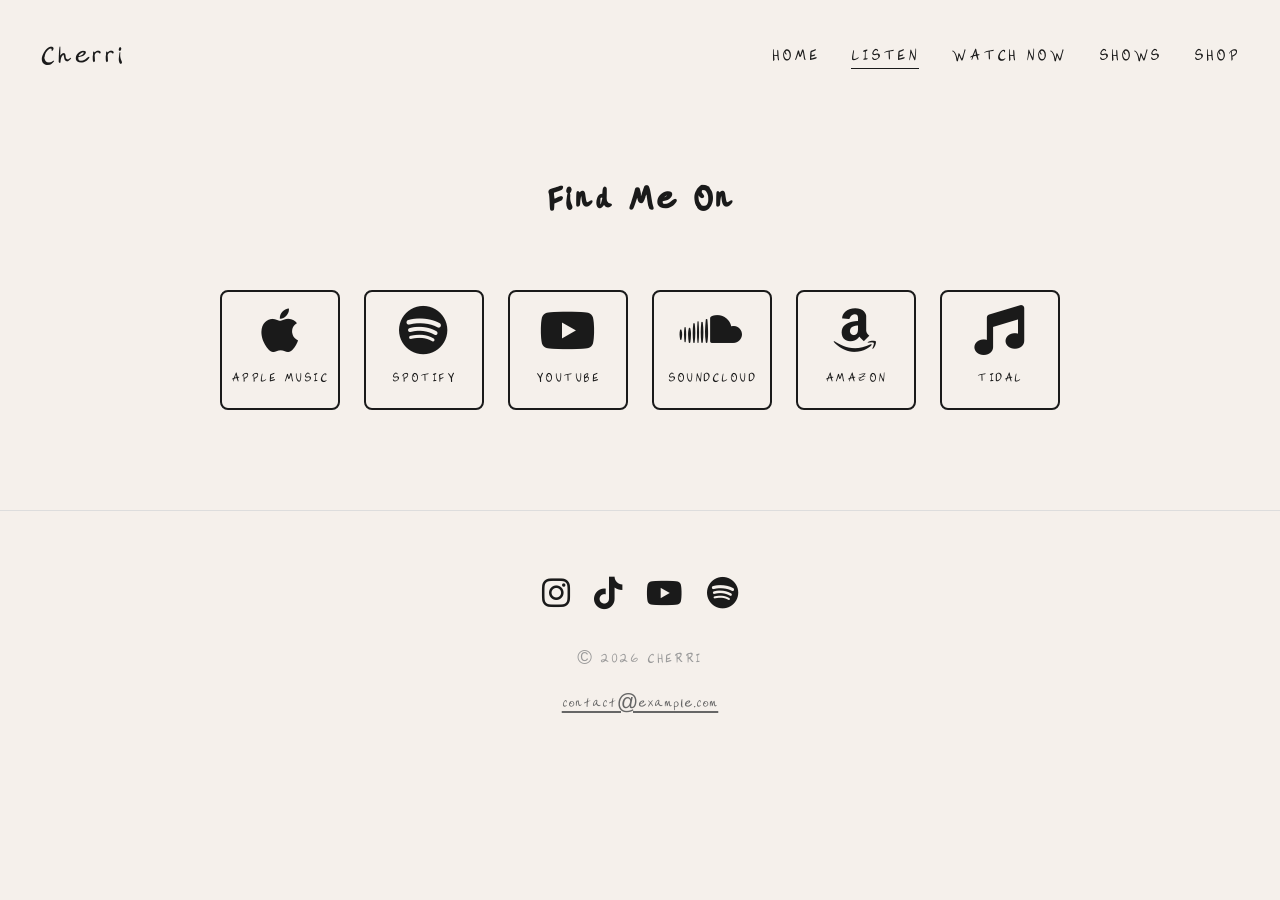
==== listen.html @ 428cb0d5 "cherri site prototype" ====
<!DOCTYPE html>
<html lang="en">
<head>
  <meta charset="UTF-8">
  <meta name="viewport" content="width=device-width, initial-scale=1.0">
  <title>Listen | Cherri</title>
  <link rel="stylesheet" href="https://cdnjs.cloudflare.com/ajax/libs/font-awesome/6.5.0/css/all.min.css">
  <link rel="stylesheet" href="css/style.css">
</head>
<body>

  <!-- Navigation -->
  <nav class="site-nav">
    <a class="nav-logo" href="index.html">Cherri</a>
    <ul class="nav-links">
      <li><a href="index.html">Home</a></li>
      <li><a href="listen.html" class="active">Listen</a></li>
      <li><a href="watch.html">Watch Now</a></li>
      <li><a href="shows.html">Shows</a></li>
      <li><a href="#" target="_blank">Shop</a></li>
    </ul>
    <button class="nav-hamburger" id="navHamburger" aria-label="Menu">
      <span></span>
      <span></span>
      <span></span>
    </button>
  </nav>

  <div class="mobile-nav" id="mobileNav">
    <a href="index.html">Home</a>
    <a href="listen.html">Listen</a>
    <a href="watch.html">Watch Now</a>
    <a href="shows.html">Shows</a>
    <a href="#" target="_blank">Shop</a>
  </div>

  <!-- Platform Links -->
  <section class="section" style="padding-top: 160px;">
    <h2 class="section-title">Find Me On</h2>
    <div class="platform-grid">
      <a class="platform-link" href="https://music.apple.com" target="_blank">
        <i class="fab fa-apple"></i>
        Apple Music
      </a>
      <a class="platform-link" href="https://open.spotify.com" target="_blank">
        <i class="fab fa-spotify"></i>
        Spotify
      </a>
      <a class="platform-link" href="https://youtube.com" target="_blank">
        <i class="fab fa-youtube"></i>
        YouTube
      </a>
      <a class="platform-link" href="https://soundcloud.com" target="_blank">
        <i class="fab fa-soundcloud"></i>
        SoundCloud
      </a>
      <a class="platform-link" href="https://music.amazon.com" target="_blank">
        <i class="fab fa-amazon"></i>
        Amazon
      </a>
      <a class="platform-link" href="https://tidal.com" target="_blank">
        <i class="fas fa-music"></i>
        Tidal
      </a>
    </div>
  </section>

  <!-- Footer -->
  <footer class="site-footer">
    <div class="footer-social">
      <a href="#" target="_blank" aria-label="Instagram"><i class="fab fa-instagram"></i></a>
      <a href="#" target="_blank" aria-label="TikTok"><i class="fab fa-tiktok"></i></a>
      <a href="#" target="_blank" aria-label="YouTube"><i class="fab fa-youtube"></i></a>
      <a href="#" target="_blank" aria-label="Spotify"><i class="fab fa-spotify"></i></a>
    </div>
    <p class="footer-text">&copy; 2026 Cherri</p>
    <div class="footer-email">
      <a href="mailto:contact@example.com">contact@example.com</a>
    </div>
  </footer>

  <script src="js/main.js"></script>
</body>
</html>
---- css/style.css ----
/* ── Reset & Font ── */
@font-face {
  font-family: 'Cherri';
  src: url('../fonts/Cherrihandwriting-Regular.ttf') format('truetype');
}

*, *::before, *::after {
  margin: 0;
  padding: 0;
  box-sizing: border-box;
}

html {
  scroll-behavior: smooth;
  font-size: 156%;
}

body {
  font-family: 'Cherri', 'Helvetica Neue', Arial, sans-serif;
  background: #f5f0eb;
  color: #1a1a1a;
  line-height: 1.6;
  overflow-x: hidden;
  -webkit-font-smoothing: antialiased;
}

a {
  color: inherit;
  text-decoration: none;
  transition: opacity 0.25s ease;
}

a:hover {
  opacity: 0.6;
}

img {
  max-width: 100%;
  height: auto;
  display: block;
}

/* ── Loading Overlay ── */
.loading-overlay {
  position: fixed;
  inset: 0;
  background: #f5f0eb;
  z-index: 9999;
  display: flex;
  justify-content: center;
  align-items: center;
  transition: opacity 0.8s ease, visibility 0.8s ease;
}

.loading-overlay.fade-out {
  opacity: 0;
  visibility: hidden;
}

.loading-content {
  text-align: center;
  animation: overlayPulse 1.8s ease-in-out infinite;
}

.loading-title {
  font-family: 'Cherri', cursive;
  font-size: clamp(3.5rem, 10vw, 6rem);
  color: #1a1a1a;
  margin-bottom: 8px;
  letter-spacing: 0.02em;
  animation: overlayFadeIn 1s ease-out;
}

.loading-cherry {
  animation: overlayFadeIn 1.2s ease-out;
}

.loading-cherry svg {
  animation: cherryBounce 1.4s ease-in-out infinite;
}

@keyframes overlayFadeIn {
  from { opacity: 0; transform: translateY(16px); }
  to { opacity: 1; transform: translateY(0); }
}

@keyframes overlayPulse {
  0%, 100% { opacity: 1; }
  50% { opacity: 0.7; }
}

@keyframes cherryBounce {
  0%, 100% { transform: translateY(0); }
  50% { transform: translateY(-10px); }
}

/* ── Navigation ── */
.site-nav {
  position: fixed;
  top: 0;
  left: 0;
  width: 100%;
  z-index: 1000;
  padding: 24px 40px;
  display: flex;
  justify-content: space-between;
  align-items: center;
  transition: transform 0.35s ease, background 0.35s ease;
}

.site-nav.scrolled {
  background: rgba(245, 240, 235, 0.95);
  backdrop-filter: blur(10px);
}

.site-nav.hidden {
  transform: translateY(-100%);
}

.nav-logo {
  font-family: 'Cherri', cursive;
  font-size: 1.6rem;
  letter-spacing: 0.02em;
  color: #1a1a1a;
}

.nav-links {
  display: flex;
  gap: 32px;
  list-style: none;
  align-items: center;
}

.nav-links a {
  font-size: 0.95rem;
  letter-spacing: 0.08em;
  text-transform: uppercase;
  color: #1a1a1a;
  position: relative;
}

.nav-links a::after {
  content: '';
  position: absolute;
  bottom: -4px;
  left: 0;
  width: 0;
  height: 1px;
  background: #1a1a1a;
  transition: width 0.3s ease;
}

.nav-links a:hover::after,
.nav-links a.active::after {
  width: 100%;
}

.nav-links a:hover {
  opacity: 1;
}

/* Hamburger */
.nav-hamburger {
  display: none;
  flex-direction: column;
  gap: 5px;
  cursor: pointer;
  z-index: 1001;
  background: none;
  border: none;
  padding: 4px;
}

.nav-hamburger span {
  display: block;
  width: 24px;
  height: 2px;
  background: #1a1a1a;
  transition: transform 0.3s ease, opacity 0.3s ease;
}

.nav-hamburger.open span:nth-child(1) {
  transform: translateY(7px) rotate(45deg);
}
.nav-hamburger.open span:nth-child(2) {
  opacity: 0;
}
.nav-hamburger.open span:nth-child(3) {
  transform: translateY(-7px) rotate(-45deg);
}

/* Mobile nav overlay */
.mobile-nav {
  display: none;
  position: fixed;
  inset: 0;
  background: #f5f0eb;
  z-index: 999;
  flex-direction: column;
  justify-content: center;
  align-items: center;
  gap: 28px;
}

.mobile-nav.open {
  display: flex;
}

.mobile-nav a {
  font-size: 1.8rem;
  letter-spacing: 0.06em;
  text-transform: uppercase;
  color: #1a1a1a;
}

/* ── Hero (Landing Page) ── */
.hero {
  min-height: 100vh;
  display: flex;
  flex-direction: column;
  justify-content: center;
  align-items: center;
  text-align: center;
  padding: 120px 40px 80px;
  position: relative;
}

.hero-title {
  font-family: 'Cherri', cursive;
  font-size: clamp(3rem, 8vw, 7rem);
  line-height: 1.05;
  letter-spacing: -0.02em;
  margin-bottom: 24px;
}

.hero-artwork {
  max-width: 420px;
  width: 80%;
  margin: 32px auto;
  border-radius: 4px;
  box-shadow: 0 20px 60px rgba(0,0,0,0.1);
}

.hero-subtitle {
  font-size: 1.1rem;
  letter-spacing: 0.15em;
  text-transform: uppercase;
  color: #666;
  margin-bottom: 24px;
}

.hero-cta {
  display: inline-block;
  padding: 14px 48px;
  border: 2px solid #1a1a1a;
  font-size: 0.9rem;
  letter-spacing: 0.12em;
  text-transform: uppercase;
  transition: background 0.3s ease, color 0.3s ease;
}

.hero-cta:hover {
  background: #1a1a1a;
  color: #f5f0eb;
  opacity: 1;
}

/* ── Sections ── */
.section {
  padding: 100px 40px;
  max-width: 1100px;
  margin: 0 auto;
}

.section-full {
  padding: 100px 40px;
  width: 100%;
}

.section-title {
  font-family: 'Cherri', cursive;
  font-size: clamp(2rem, 4vw, 3.2rem);
  margin-bottom: 48px;
  text-align: center;
  letter-spacing: 0.02em;
}

/* ── Latest Video Section (Home) ── */
.video-embed {
  position: relative;
  width: 100%;
  max-width: 800px;
  margin: 0 auto 24px;
  aspect-ratio: 16 / 9;
  background: #e0dbd5;
  border-radius: 4px;
  overflow: hidden;
}

.video-embed iframe {
  position: absolute;
  top: 0;
  left: 0;
  width: 100%;
  height: 100%;
  border: none;
}

/* ── Spotify Embed (Home) ── */
.spotify-section {
  max-width: 800px;
  margin: 0 auto;
  text-align: center;
}

.spotify-section iframe {
  border-radius: 12px;
  width: 100%;
}

/* ── Listen Page — Platform Links ── */
.platform-grid {
  display: flex;
  flex-wrap: wrap;
  justify-content: center;
  gap: 24px;
  margin-top: 32px;
}

.platform-link {
  display: flex;
  flex-direction: column;
  align-items: center;
  justify-content: center;
  width: 120px;
  height: 120px;
  border: 2px solid #1a1a1a;
  border-radius: 8px;
  transition: background 0.3s ease, color 0.3s ease, transform 0.2s ease;
  font-size: 0.75rem;
  letter-spacing: 0.08em;
  text-transform: uppercase;
  gap: 8px;
}

.platform-link i {
  font-size: 2rem;
}

.platform-link:hover {
  background: #1a1a1a;
  color: #f5f0eb;
  opacity: 1;
  transform: translateY(-4px);
}

/* ── Watch Now Page — Video Grid ── */
.video-grid {
  display: grid;
  grid-template-columns: repeat(auto-fill, minmax(320px, 1fr));
  gap: 32px;
  margin-top: 32px;
}

.video-card {
  cursor: pointer;
  transition: transform 0.25s ease, box-shadow 0.25s ease;
  border-radius: 4px;
  overflow: hidden;
}

.video-card:hover {
  transform: translateY(-6px);
  box-shadow: 0 12px 40px rgba(0,0,0,0.08);
}

.video-card img {
  width: 100%;
  aspect-ratio: 16 / 9;
  object-fit: cover;
}

.video-card-title {
  padding: 12px 0;
  font-size: 0.9rem;
  letter-spacing: 0.04em;
}

/* Featured video player */
.featured-video {
  max-width: 900px;
  margin: 0 auto 48px;
  aspect-ratio: 16 / 9;
  border-radius: 4px;
  overflow: hidden;
}

.featured-video iframe {
  width: 100%;
  height: 100%;
  border: none;
}

/* ── Shows Page ── */
.shows-list {
  max-width: 700px;
  margin: 0 auto;
  display: flex;
  flex-direction: column;
  gap: 0;
}

.show-item {
  display: grid;
  grid-template-columns: 120px 1fr auto;
  align-items: center;
  gap: 24px;
  padding: 24px 0;
  border-bottom: 1px solid #ddd;
}

.show-date {
  font-size: 0.85rem;
  letter-spacing: 0.1em;
  text-transform: uppercase;
  color: #666;
}

.show-info {
  display: flex;
  flex-direction: column;
  gap: 2px;
}

.show-venue {
  font-size: 1rem;
  font-weight: 600;
}

.show-location {
  font-size: 0.85rem;
  color: #888;
}

.show-tickets {
  display: inline-block;
  padding: 8px 24px;
  border: 1.5px solid #1a1a1a;
  font-size: 0.8rem;
  letter-spacing: 0.1em;
  text-transform: uppercase;
  transition: background 0.3s ease, color 0.3s ease;
  white-space: nowrap;
}

.show-tickets:hover {
  background: #1a1a1a;
  color: #f5f0eb;
  opacity: 1;
}

.no-shows {
  text-align: center;
  color: #888;
  font-size: 1.1rem;
  padding: 60px 0;
  letter-spacing: 0.06em;
}

/* ── Footer ── */
.site-footer {
  padding: 60px 40px;
  text-align: center;
  border-top: 1px solid #ddd;
}

.footer-social {
  display: flex;
  justify-content: center;
  gap: 24px;
  margin-bottom: 20px;
}

.footer-social a {
  font-size: 1.3rem;
  color: #1a1a1a;
}

.footer-text {
  font-size: 0.8rem;
  color: #999;
  letter-spacing: 0.08em;
  text-transform: uppercase;
}

.footer-email {
  margin-top: 8px;
}

.footer-email a {
  font-size: 0.85rem;
  color: #666;
  text-decoration: underline;
}

/* ── Loading Spinner ── */
.loader {
  display: flex;
  justify-content: center;
  padding: 60px 0;
}

.loader-dot {
  width: 8px;
  height: 8px;
  background: #aaa;
  border-radius: 50%;
  margin: 0 4px;
  animation: pulse 1.2s ease-in-out infinite;
}

.loader-dot:nth-child(2) { animation-delay: 0.2s; }
.loader-dot:nth-child(3) { animation-delay: 0.4s; }

@keyframes pulse {
  0%, 80%, 100% { transform: scale(0.6); opacity: 0.4; }
  40% { transform: scale(1); opacity: 1; }
}

/* ── Responsive ── */
@media (max-width: 768px) {
  .site-nav {
    padding: 18px 24px;
  }

  .nav-links {
    display: none;
  }

  .nav-hamburger {
    display: flex;
  }

  .hero {
    padding: 100px 24px 60px;
  }

  .hero-artwork {
    max-width: 300px;
    width: 85%;
  }

  .section,
  .section-full {
    padding: 60px 24px;
  }

  .show-item {
    grid-template-columns: 1fr;
    gap: 8px;
    padding: 20px 0;
  }

  .show-tickets {
    justify-self: start;
    margin-top: 8px;
  }

  .video-grid {
    grid-template-columns: 1fr;
    gap: 24px;
  }

  .platform-link {
    width: 100px;
    height: 100px;
    font-size: 0.65rem;
  }

  .platform-link i {
    font-size: 1.6rem;
  }

  .section-title {
    font-size: 2rem;
  }
}

@media (max-width: 480px) {
  .hero-title {
    font-size: 2.5rem;
  }

  .hero-cta {
    padding: 12px 36px;
    font-size: 0.8rem;
  }

  .mobile-nav a {
    font-size: 1.4rem;
  }

  .site-nav {
    padding: 14px 18px;
  }
}
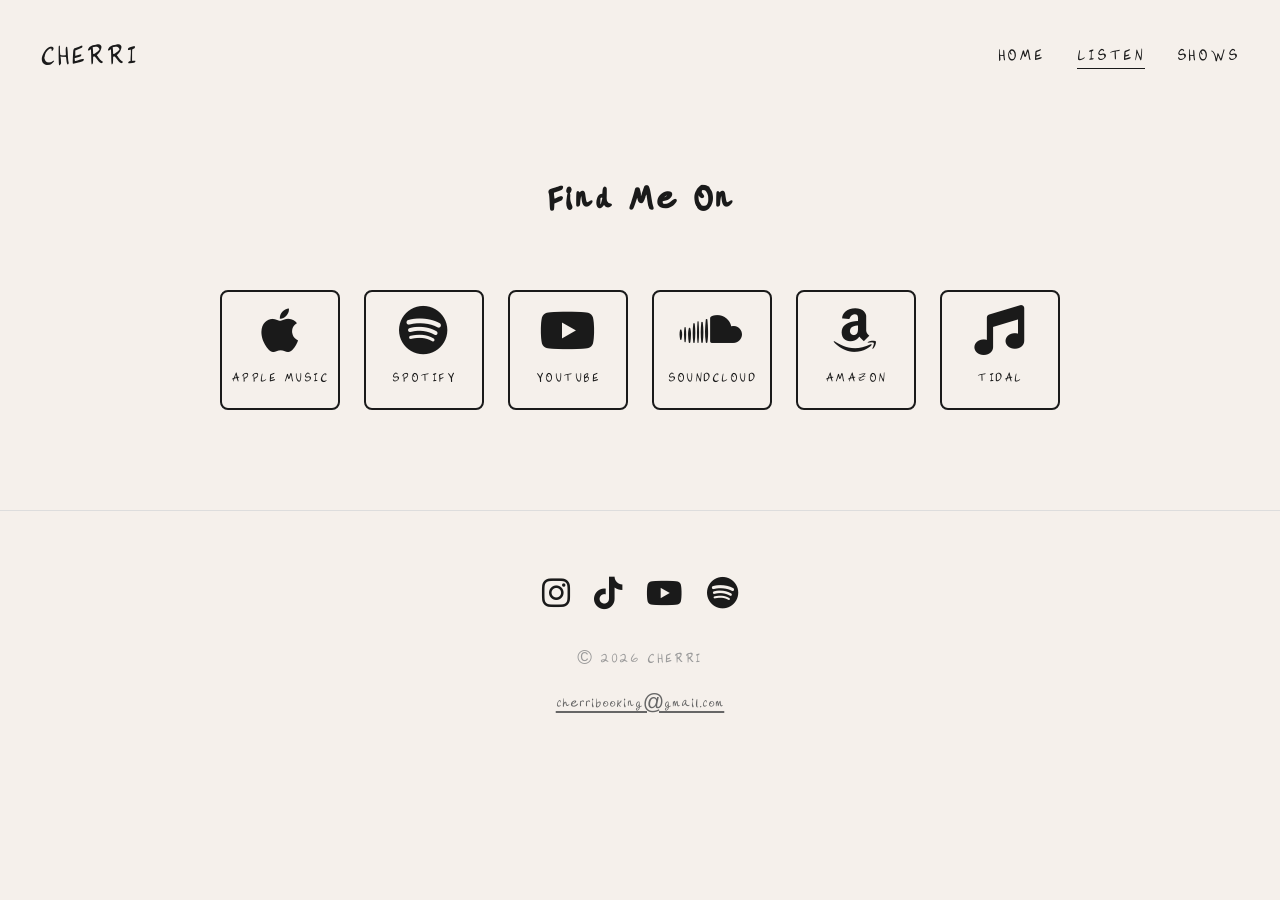
==== commit e1c81a99: "site updates" ====
--- a/listen.html
+++ b/listen.html
@@ -3,7 +3,7 @@
 <head>
   <meta charset="UTF-8">
   <meta name="viewport" content="width=device-width, initial-scale=1.0">
-  <title>Listen | Cherri</title>
+  <title>Listen | CHERRI</title>
   <link rel="stylesheet" href="https://cdnjs.cloudflare.com/ajax/libs/font-awesome/6.5.0/css/all.min.css">
   <link rel="stylesheet" href="css/style.css">
 </head>
@@ -11,13 +11,13 @@
 
   <!-- Navigation -->
   <nav class="site-nav">
-    <a class="nav-logo" href="index.html">Cherri</a>
+    <a class="nav-logo" href="index.html">CHERRI</a>
     <ul class="nav-links">
       <li><a href="index.html">Home</a></li>
       <li><a href="listen.html" class="active">Listen</a></li>
-      <li><a href="watch.html">Watch Now</a></li>
+      <!-- <li><a href="watch.html">Watch Now</a></li> -->
       <li><a href="shows.html">Shows</a></li>
-      <li><a href="#" target="_blank">Shop</a></li>
+      <!-- <li><a href="#" target="_blank">Shop</a></li> -->
     </ul>
     <button class="nav-hamburger" id="navHamburger" aria-label="Menu">
       <span></span>
@@ -29,9 +29,9 @@
   <div class="mobile-nav" id="mobileNav">
     <a href="index.html">Home</a>
     <a href="listen.html">Listen</a>
-    <a href="watch.html">Watch Now</a>
+    <!-- <a href="watch.html">Watch Now</a> -->
     <a href="shows.html">Shows</a>
-    <a href="#" target="_blank">Shop</a>
+    <!-- <a href="#" target="_blank">Shop</a> -->
   </div>
 
   <!-- Platform Links -->
@@ -42,11 +42,11 @@
         <i class="fab fa-apple"></i>
         Apple Music
       </a>
-      <a class="platform-link" href="https://open.spotify.com" target="_blank">
+      <a class="platform-link" href="https://open.spotify.com/artist/0mDwdgreP6g5GfIZf0KYL7?si=VYFbIjVWT3KN21sfSlJcxA" target="_blank">
         <i class="fab fa-spotify"></i>
         Spotify
       </a>
-      <a class="platform-link" href="https://youtube.com" target="_blank">
+      <a class="platform-link" href="https://www.youtube.com/@CHERRImusicofficial" target="_blank">
         <i class="fab fa-youtube"></i>
         YouTube
       </a>
@@ -68,14 +68,14 @@
   <!-- Footer -->
   <footer class="site-footer">
     <div class="footer-social">
-      <a href="#" target="_blank" aria-label="Instagram"><i class="fab fa-instagram"></i></a>
-      <a href="#" target="_blank" aria-label="TikTok"><i class="fab fa-tiktok"></i></a>
-      <a href="#" target="_blank" aria-label="YouTube"><i class="fab fa-youtube"></i></a>
-      <a href="#" target="_blank" aria-label="Spotify"><i class="fab fa-spotify"></i></a>
+      <a href="https://www.instagram.com/frozencherrii/" target="_blank" aria-label="Instagram"><i class="fab fa-instagram"></i></a>
+      <a href="https://www.tiktok.com/@frozencherri?is_from_webapp=1&sender_device=pc" target="_blank" aria-label="TikTok"><i class="fab fa-tiktok"></i></a>
+      <a href="https://www.youtube.com/@CHERRImusicofficial" target="_blank" aria-label="YouTube"><i class="fab fa-youtube"></i></a>
+      <a href="https://open.spotify.com/artist/0mDwdgreP6g5GfIZf0KYL7?si=VYFbIjVWT3KN21sfSlJcxA" target="_blank" aria-label="Spotify"><i class="fab fa-spotify"></i></a>
     </div>
-    <p class="footer-text">&copy; 2026 Cherri</p>
+    <p class="footer-text">&copy; 2026 CHERRI</p>
     <div class="footer-email">
-      <a href="mailto:contact@example.com">contact@example.com</a>
+      <a href="mailto:cherribooking@gmail.com">cherribooking@gmail.com</a>
     </div>
   </footer>
 
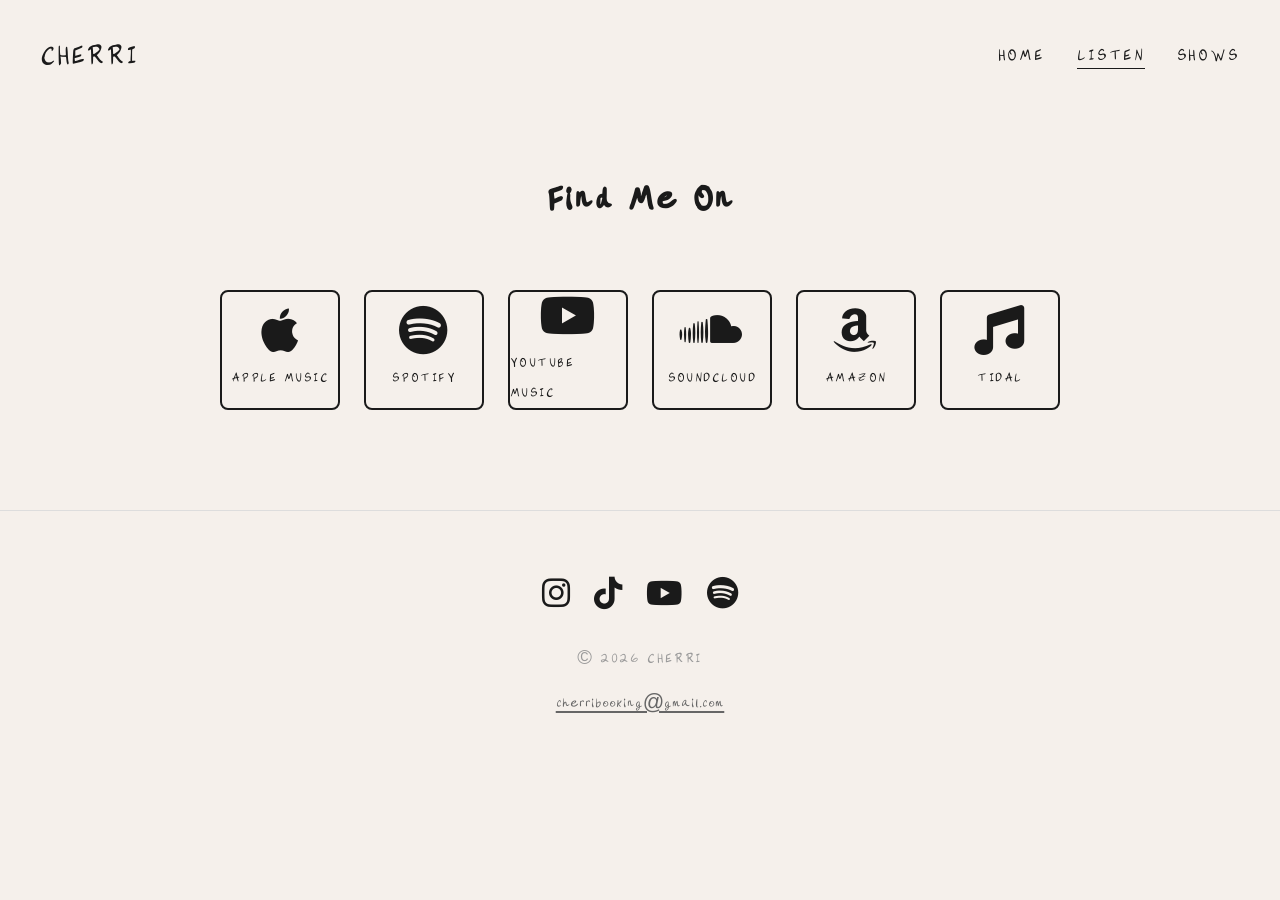
==== commit 1b7a15e5: "link updates and shows api updates" ====
--- a/listen.html
+++ b/listen.html
@@ -38,7 +38,7 @@
   <section class="section" style="padding-top: 160px;">
     <h2 class="section-title">Find Me On</h2>
     <div class="platform-grid">
-      <a class="platform-link" href="https://music.apple.com" target="_blank">
+      <a class="platform-link" href="https://music.apple.com/us/artist/cherri/1619855765" target="_blank">
         <i class="fab fa-apple"></i>
         Apple Music
       </a>
@@ -46,9 +46,9 @@
         <i class="fab fa-spotify"></i>
         Spotify
       </a>
-      <a class="platform-link" href="https://www.youtube.com/@CHERRImusicofficial" target="_blank">
+      <a class="platform-link" href="https://music.youtube.com/channel/UCXrZwg5OpwW63JBO55UWxBw?si=iyDRUlhED9Se8cz2" target="_blank">
         <i class="fab fa-youtube"></i>
-        YouTube
+        YouTube Music
       </a>
       <a class="platform-link" href="https://soundcloud.com" target="_blank">
         <i class="fab fa-soundcloud"></i>
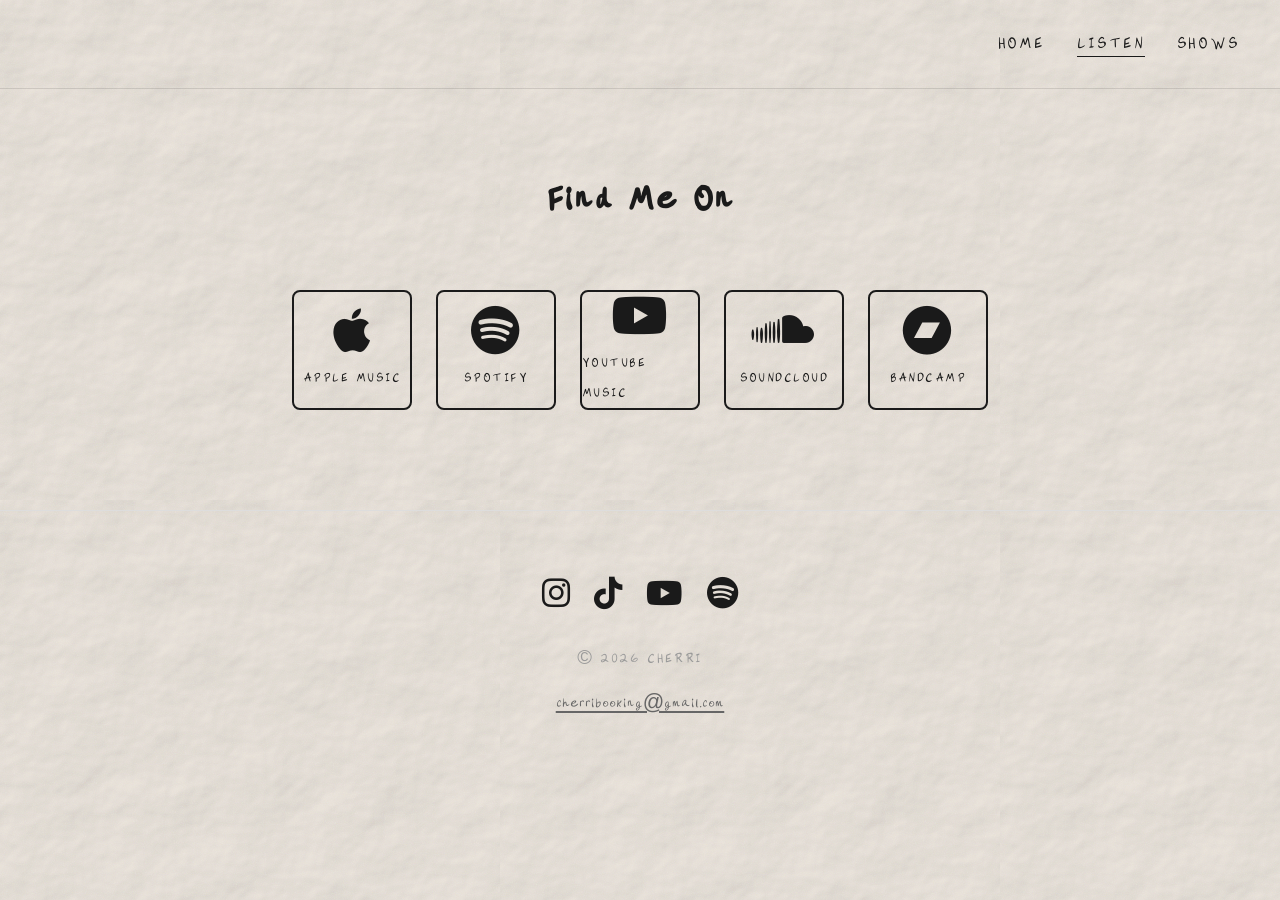
==== commit df1fb888: "favicon update" ====
--- a/listen.html
+++ b/listen.html
@@ -4,14 +4,17 @@
   <meta charset="UTF-8">
   <meta name="viewport" content="width=device-width, initial-scale=1.0">
   <title>Listen | CHERRI</title>
+  <link rel="icon" href="img/favicon.svg" type="image/svg+xml">
   <link rel="stylesheet" href="https://cdnjs.cloudflare.com/ajax/libs/font-awesome/6.5.0/css/all.min.css">
   <link rel="stylesheet" href="css/style.css">
 </head>
-<body>
+<body class="wall-texture">
 
   <!-- Navigation -->
   <nav class="site-nav">
-    <a class="nav-logo" href="index.html">CHERRI</a>
+    <a class="nav-logo" href="index.html" aria-label="CHERRI home">
+      <span class="logo-mark"></span>
+    </a>
     <ul class="nav-links">
       <li><a href="index.html">Home</a></li>
       <li><a href="listen.html" class="active">Listen</a></li>
@@ -50,17 +53,13 @@
         <i class="fab fa-youtube"></i>
         YouTube Music
       </a>
-      <a class="platform-link" href="https://soundcloud.com" target="_blank">
+      <a class="platform-link" href="https://soundcloud.com/frozencherri" target="_blank">
         <i class="fab fa-soundcloud"></i>
         SoundCloud
       </a>
-      <a class="platform-link" href="https://music.amazon.com" target="_blank">
-        <i class="fab fa-amazon"></i>
-        Amazon
-      </a>
-      <a class="platform-link" href="https://tidal.com" target="_blank">
-        <i class="fas fa-music"></i>
-        Tidal
+      <a class="platform-link" href="#" target="_blank">
+        <i class="fab fa-bandcamp"></i>
+        Bandcamp
       </a>
     </div>
   </section>
--- a/css/style.css
+++ b/css/style.css
@@ -2,6 +2,13 @@
 @font-face {
   font-family: 'Cherri';
   src: url('../fonts/Cherrihandwriting-Regular.ttf') format('truetype');
+}
+
+:root {
+  --wall-base: #efe8df;
+  --wall-image:
+    url("data:image/svg+xml,%3Csvg xmlns='http://www.w3.org/2000/svg' width='300' height='300'%3E%3Cfilter id='n'%3E%3CfeTurbulence type='fractalNoise' baseFrequency='0.9' numOctaves='4' stitchTiles='stitch'/%3E%3C/filter%3E%3Crect width='300' height='300' filter='url(%23n)' opacity='0.3'/%3E%3C/svg%3E"),
+    url("data:image/svg+xml,%3Csvg xmlns='http://www.w3.org/2000/svg' width='500' height='500'%3E%3Cfilter id='p'%3E%3CfeTurbulence type='fractalNoise' baseFrequency='0.015 0.017' numOctaves='4' seed='11' stitchTiles='stitch' result='t'/%3E%3CfeDiffuseLighting in='t' lighting-color='%23ffffff' surfaceScale='2.5'%3E%3CfeDistantLight azimuth='235' elevation='60'/%3E%3C/feDiffuseLighting%3E%3C/filter%3E%3Crect width='500' height='500' filter='url(%23p)'/%3E%3C/svg%3E");
 }
 
 *, *::before, *::after {
@@ -40,11 +47,20 @@
   display: block;
 }
 
+.visually-hidden {
+  position: absolute;
+  width: 1px;
+  height: 1px;
+  overflow: hidden;
+  clip-path: inset(50%);
+  white-space: nowrap;
+}
+
 /* ── Loading Overlay ── */
 .loading-overlay {
   position: fixed;
   inset: 0;
-  background: #f5f0eb;
+  background: var(--wall-base);
   z-index: 9999;
   display: flex;
   justify-content: center;
@@ -65,10 +81,19 @@
 .loading-title {
   font-family: 'Cherri', cursive;
   font-size: clamp(3.5rem, 10vw, 6rem);
+  /* Height and mark width match what the old "CHERRI" text measured, so the layout is unchanged */
+  height: 1.6em;
+  display: flex;
+  justify-content: center;
+  align-items: center;
   color: #1a1a1a;
   margin-bottom: 8px;
   letter-spacing: 0.02em;
   animation: overlayFadeIn 1s ease-out;
+}
+
+.loading-title .logo-mark {
+  width: 2.445em;
 }
 
 .loading-cherry {
@@ -105,11 +130,12 @@
   display: flex;
   justify-content: space-between;
   align-items: center;
+  border-bottom: 1px solid rgba(26, 26, 26, 0.12);
   transition: transform 0.35s ease, background 0.35s ease;
 }
 
 .site-nav.scrolled {
-  background: rgba(245, 240, 235, 0.95);
+  background: rgba(239, 232, 223, 0.95);
   backdrop-filter: blur(10px);
 }
 
@@ -118,10 +144,23 @@
 }
 
 .nav-logo {
-  font-family: 'Cherri', cursive;
-  font-size: 1.6rem;
-  letter-spacing: 0.02em;
+  display: flex;
+  align-items: center;
   color: #1a1a1a;
+}
+
+/* Source PNG carries wide transparent margins; these values crop the box to the artwork. */
+.logo-mark {
+  display: block;
+  aspect-ratio: 2.794 / 1;
+  background-image: url('../img/cherri_logo.png');
+  background-repeat: no-repeat;
+  background-size: 127.3% auto;
+  background-position: 70% 43.2%;
+}
+
+.nav-logo .logo-mark {
+  height: 1.55rem;
 }
 
 .nav-links {
@@ -194,7 +233,7 @@
   display: none;
   position: fixed;
   inset: 0;
-  background: #f5f0eb;
+  background: var(--wall-base);
   z-index: 999;
   flex-direction: column;
   justify-content: center;
@@ -211,6 +250,119 @@
   letter-spacing: 0.06em;
   text-transform: uppercase;
   color: #1a1a1a;
+}
+
+/* ── Logo Wall (Home) ── */
+.logo-wall {
+  position: relative;
+  max-width: 1100px;
+  margin: 0 auto;
+  padding: 190px 24px 330px;
+  text-align: center;
+}
+
+.logo-wall-title {
+  width: min(66%, 640px);
+  margin: 0 auto;
+}
+
+.logo-wall-title .logo-mark {
+  width: 100%;
+}
+
+/* Left sits high enough for the logo to lap over it; right drops clear below the logo */
+.wall-photo {
+  position: absolute;
+  z-index: -1;
+  width: clamp(175px, 18vw, 265px);
+}
+
+.wall-photo--left { left: 24px; top: 104px; }
+.wall-photo--right { right: 24px; top: 448px; }
+
+/* ── Flanking Photo Wall (Home) ── */
+.flanked {
+  position: relative;
+  overflow-x: clip;
+}
+
+/* Mobile pattern: one centred photo in the flow at the end of every section,
+   matching the logo wall. The right-hand photo of each pair is desktop only. */
+.flank {
+  order: 1;
+  align-self: center;
+  width: 54vw;
+  max-width: 230px;
+  margin: 40px auto 0;
+}
+
+.flank--right {
+  display: none;
+}
+
+/* .section is block-level, so it needs to be flex for the photo's order to apply */
+@media (max-width: 999px) {
+  .section.flanked {
+    display: flex;
+    flex-direction: column;
+  }
+
+  /* Logo wall follows the same one-centred-photo pattern */
+  .logo-wall {
+    display: flex;
+    flex-direction: column;
+    align-items: center;
+    padding: 150px 24px 70px;
+  }
+
+  .logo-wall-title {
+    order: -1;
+    width: 100%;
+    max-width: 360px;
+    margin: 0 auto;
+  }
+
+  .wall-photo {
+    position: static;
+    width: 54vw;
+    max-width: 230px;
+    margin: 40px auto 0;
+  }
+
+  .wall-photo--right {
+    display: none;
+  }
+}
+
+@media (min-width: 1000px) {
+  /* Desktop pattern: every section carries the same pair, at the same offsets */
+  .flank--left { --flank-y: 22%; }
+  .flank--right { --flank-y: 50%; }
+
+  .flank,
+  .flank--right {
+    display: block;
+    position: absolute;
+    z-index: -1;
+    top: var(--flank-y);
+    width: clamp(175px, 18vw, 265px);
+    max-width: none;
+    margin: 0;
+  }
+
+  /* Both anchors resolve to the same x: sections are already the 1100px band,
+     the full-bleed hero has to derive it, and 24px keeps photos off the window edge. */
+  .section.flanked .flank--left { left: 24px; }
+  .section.flanked .flank--right { right: 24px; }
+  .hero.flanked .flank--left { left: max(24px, calc(50% - 526px)); }
+  .hero.flanked .flank--right { right: max(24px, calc(50% - 526px)); }
+
+  /* Wide enough that content only laps a photo where the content itself is full-width */
+  .hero.flanked,
+  .section.flanked {
+    padding-left: clamp(150px, 15vw, 230px);
+    padding-right: clamp(150px, 15vw, 230px);
+  }
 }
 
 /* ── Hero (Landing Page) ── */
@@ -236,6 +388,8 @@
 .hero-artwork {
   max-width: 420px;
   width: 80%;
+  aspect-ratio: 1 / 1;
+  object-fit: cover;
   margin: 32px auto;
   border-radius: 4px;
   box-shadow: 0 20px 60px rgba(0,0,0,0.1);
@@ -263,6 +417,117 @@
   background: #1a1a1a;
   color: #f5f0eb;
   opacity: 1;
+}
+
+/* ── Upcoming Show Polaroid ── */
+.hero-show {
+  display: none;
+}
+
+.hero-show.is-active {
+  display: flex;
+  animation: overlayFadeIn 0.9s ease-out;
+}
+
+.polaroid {
+  display: block;
+  position: relative;
+  max-width: 420px;
+  width: 80%;
+  margin: 32px auto;
+  padding: 16px 16px 0;
+  background: linear-gradient(#fffdf7, #f7f2e9);
+  border-radius: 3px;
+  box-shadow: 0 18px 50px rgba(0,0,0,0.18), 0 2px 4px rgba(0,0,0,0.08);
+  transform: rotate(-2.5deg);
+  transition: transform 0.35s ease, box-shadow 0.35s ease;
+}
+
+/* Strip of masking tape holding the polaroid to the page */
+.polaroid::before {
+  content: '';
+  position: absolute;
+  z-index: 3;
+  top: -14px;
+  left: var(--tape-x, 50%);
+  width: 110px;
+  height: 30px;
+  transform: translateX(-50%) rotate(var(--tape-tilt, -3.5deg));
+  background:
+    linear-gradient(115deg, rgba(255,255,255,0.5), rgba(255,255,255,0) 45%),
+    rgba(214, 199, 165, 0.78);
+  box-shadow: 0 2px 6px rgba(0,0,0,0.16);
+  clip-path: polygon(4% 0, 0 30%, 3% 62%, 0 100%, 100% 100%, 97% 66%, 100% 34%, 96% 0);
+}
+
+.polaroid:hover {
+  transform: rotate(0deg) translateY(-8px);
+  box-shadow: 0 28px 70px rgba(0,0,0,0.24), 0 2px 4px rgba(0,0,0,0.08);
+  opacity: 1;
+}
+
+/* Decorative wall photo: fills its slot and holds its tilt (no hover response) */
+.polaroid--pin,
+.polaroid--pin:hover {
+  width: 100%;
+  max-width: none;
+  margin: 0;
+  padding: 12px 12px 34px;
+  transform: rotate(var(--tilt, -3deg));
+  box-shadow: 0 12px 30px rgba(0,0,0,0.17), 0 1px 3px rgba(0,0,0,0.08);
+}
+
+.polaroid--pin::before {
+  top: -11px;
+  width: 74px;
+  height: 23px;
+}
+
+.polaroid-photo {
+  position: relative;
+  aspect-ratio: 1 / 1;
+  background: #ddd7d0;
+  overflow: hidden;
+}
+
+.polaroid-photo::after {
+  content: '';
+  position: absolute;
+  inset: 0;
+  box-shadow: inset 0 0 24px rgba(0,0,0,0.18);
+  pointer-events: none;
+}
+
+.polaroid-photo img {
+  width: 100%;
+  height: 100%;
+  object-fit: cover;
+}
+
+.polaroid-caption {
+  font-family: 'Permanent Marker', 'Cherri', cursive;
+  color: #23303d;
+  text-align: center;
+  line-height: 1.35;
+  padding: 20px 10px 26px;
+  transform: rotate(-1.2deg);
+}
+
+.polaroid-date {
+  display: block;
+  font-size: 1.15rem;
+  letter-spacing: 0.01em;
+}
+
+.polaroid-venue {
+  display: block;
+  font-size: 0.9rem;
+}
+
+.polaroid-location {
+  display: block;
+  font-size: 0.75rem;
+  opacity: 0.7;
 }
 
 /* ── Sections ── */
@@ -460,12 +725,141 @@
 }
 
 .no-shows {
+  /* Injected into .shows-grid, so it has to span the tracks to centre on the page */
+  grid-column: 1 / -1;
   text-align: center;
   color: #888;
   font-size: 1.1rem;
   padding: 60px 0;
   letter-spacing: 0.06em;
 }
+
+/* ── Wall Spackle Texture ── */
+body.wall-texture {
+  background-color: var(--wall-base);
+  background-image: var(--wall-image);
+  background-size: 300px 300px, 500px 500px;
+  background-blend-mode: overlay, multiply;
+  background-attachment: fixed;
+}
+
+/* ── Shows Grid ── */
+.shows-grid {
+  display: grid;
+  grid-template-columns: repeat(auto-fill, minmax(200px, 1fr));
+  gap: 48px 32px;
+  max-width: 900px;
+  margin: 0 auto;
+}
+
+.polaroid-photo-ph {
+  position: absolute;
+  inset: 0;
+  display: flex;
+  justify-content: center;
+  align-items: center;
+  color: rgba(26,26,26,0.22);
+  font-size: 1.6rem;
+}
+
+/* Sticky note variant */
+.sticky-note {
+  --curl: 30px;
+  position: relative;
+  display: flex;
+  flex-direction: column;
+  justify-content: center;
+  align-items: center;
+  gap: 3px;
+  aspect-ratio: 1 / 1;
+  /* Bottom padding clears the peeled corner so long venue names never run under it */
+  padding: 20px 16px calc(var(--curl) + 6px);
+  background: var(--note-color, #ffe14d);
+  color: #23303d;
+  font-family: 'Permanent Marker', 'Cherri', cursive;
+  text-align: center;
+  line-height: 1.25;
+  transform: rotate(var(--tilt, -2deg));
+  box-shadow: 0 10px 22px rgba(0,0,0,0.16);
+  transition: transform 0.3s ease, box-shadow 0.3s ease;
+}
+
+/* Shading that sells the lifted corner */
+.sticky-note::before {
+  content: '';
+  position: absolute;
+  inset: 0;
+  z-index: -1;
+  background:
+    radial-gradient(closest-side at 100% 100%, rgba(0,0,0,0.22), rgba(0,0,0,0)) 100% 100% / 74px 74px no-repeat,
+    linear-gradient(to top, rgba(0,0,0,0.06), rgba(0,0,0,0) 28%);
+  pointer-events: none;
+}
+
+/* Underside of the paper peeling up at the bottom-right corner */
+.sticky-note::after {
+  content: '';
+  position: absolute;
+  z-index: 1;
+  right: 0;
+  bottom: 0;
+  width: var(--curl);
+  height: var(--curl);
+  clip-path: polygon(100% 0, 100% 100%, 0 100%);
+  background: linear-gradient(to top left,
+    color-mix(in srgb, var(--note-color, #ffe14d) 12%, #ffffff) 0%,
+    color-mix(in srgb, var(--note-color, #ffe14d) 48%, #ffffff) 48%,
+    color-mix(in srgb, var(--note-color, #ffe14d) 80%, #000000) 100%);
+  filter: drop-shadow(-2px -2px 3px rgba(0,0,0,0.28));
+  pointer-events: none;
+}
+
+.sticky-note:hover {
+  transform: rotate(0deg) translateY(-6px);
+  box-shadow: 0 18px 34px rgba(0,0,0,0.22);
+  opacity: 1;
+}
+
+.sticky-date {
+  font-size: 0.95rem;
+}
+
+.sticky-venue {
+  font-size: 0.72rem;
+}
+
+.sticky-location {
+  font-size: 0.62rem;
+  opacity: 0.7;
+}
+
+.sticky-cta {
+  margin-top: 8px;
+  font-size: 0.6rem;
+  letter-spacing: 0.08em;
+  border-bottom: 1.5px solid currentColor;
+}
+
+/* Hero-scale sticky note, sized to match the polaroid it is an alternative to */
+.sticky-note--lg {
+  --curl: 52px;
+  max-width: 420px;
+  width: 80%;
+  margin: 32px auto;
+  padding: 34px 30px calc(var(--curl) + 12px);
+  gap: 8px;
+  box-shadow: 0 18px 44px rgba(0,0,0,0.18);
+}
+
+.sticky-note--lg::before {
+  background:
+    radial-gradient(closest-side at 100% 100%, rgba(0,0,0,0.24), rgba(0,0,0,0)) 100% 100% / 140px 140px no-repeat,
+    linear-gradient(to top, rgba(0,0,0,0.06), rgba(0,0,0,0) 28%);
+}
+
+.sticky-note--lg .sticky-date { font-size: 1.75rem; }
+.sticky-note--lg .sticky-venue { font-size: 1.05rem; }
+.sticky-note--lg .sticky-location { font-size: 0.8rem; }
 
 /* ── Footer ── */
 .site-footer {
@@ -550,6 +944,22 @@
     width: 85%;
   }
 
+  .hero .polaroid {
+    max-width: 300px;
+    width: 85%;
+  }
+
+  .hero .sticky-note--lg {
+    max-width: 300px;
+    width: 85%;
+    --curl: 40px;
+    padding: 26px 20px calc(var(--curl) + 8px);
+  }
+
+  .sticky-note--lg .sticky-date { font-size: 1.3rem; }
+  .sticky-note--lg .sticky-venue { font-size: 0.85rem; }
+  .sticky-note--lg .sticky-location { font-size: 0.7rem; }
+
   .section,
   .section-full {
     padding: 60px 24px;
@@ -603,4 +1013,8 @@
   .site-nav {
     padding: 14px 18px;
   }
-}
+
+  .nav-logo .logo-mark {
+    height: 1.25rem;
+  }
+}
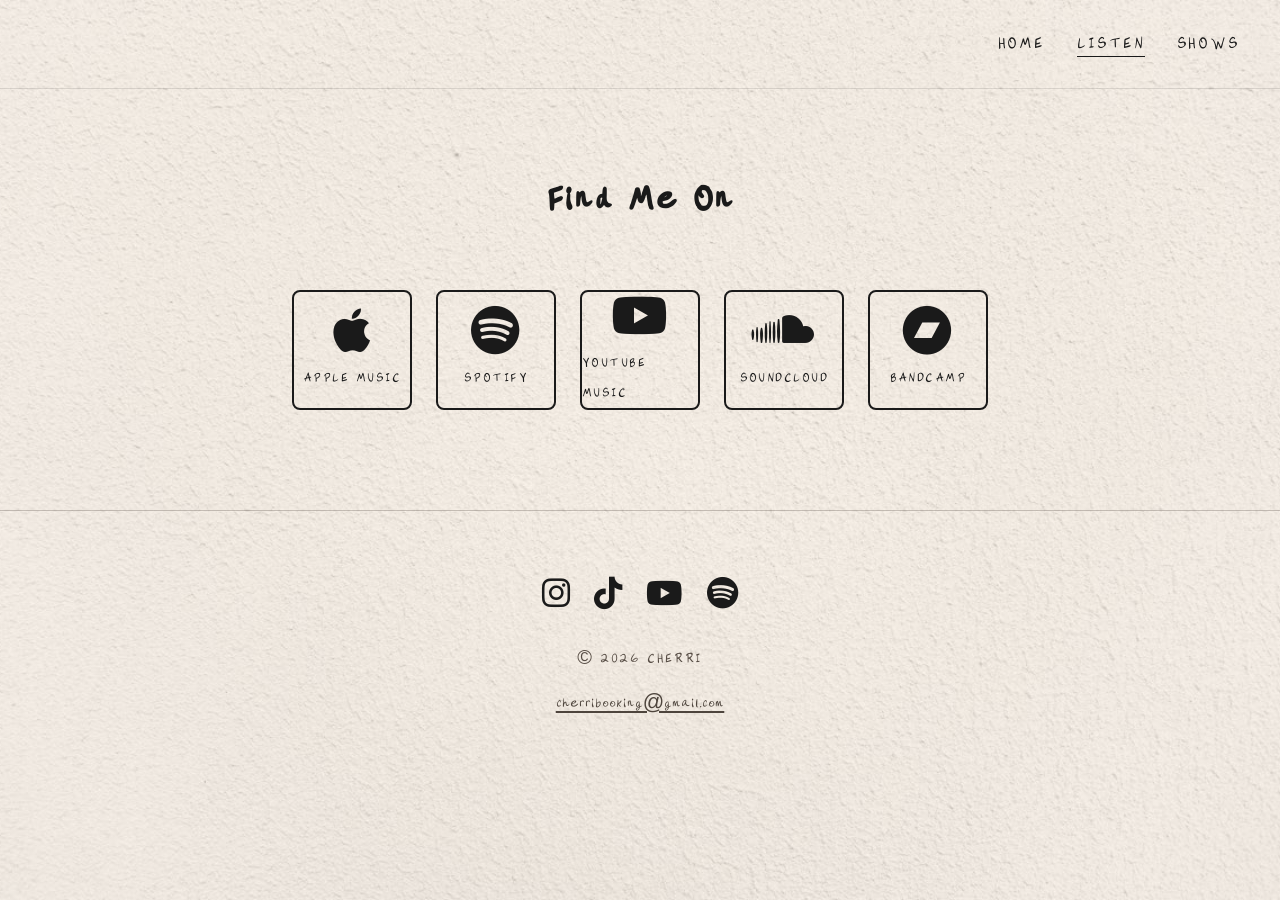
==== commit 5fd9a18a: "added bandcamp" ====
--- a/listen.html
+++ b/listen.html
@@ -57,7 +57,7 @@
         <i class="fab fa-soundcloud"></i>
         SoundCloud
       </a>
-      <a class="platform-link" href="#" target="_blank">
+      <a class="platform-link" href="https://cherrimusic.bandcamp.com" target="_blank">
         <i class="fab fa-bandcamp"></i>
         Bandcamp
       </a>
--- a/css/style.css
+++ b/css/style.css
@@ -6,9 +6,6 @@
 
 :root {
   --wall-base: #efe8df;
-  --wall-image:
-    url("data:image/svg+xml,%3Csvg xmlns='http://www.w3.org/2000/svg' width='300' height='300'%3E%3Cfilter id='n'%3E%3CfeTurbulence type='fractalNoise' baseFrequency='0.9' numOctaves='4' stitchTiles='stitch'/%3E%3C/filter%3E%3Crect width='300' height='300' filter='url(%23n)' opacity='0.3'/%3E%3C/svg%3E"),
-    url("data:image/svg+xml,%3Csvg xmlns='http://www.w3.org/2000/svg' width='500' height='500'%3E%3Cfilter id='p'%3E%3CfeTurbulence type='fractalNoise' baseFrequency='0.015 0.017' numOctaves='4' seed='11' stitchTiles='stitch' result='t'/%3E%3CfeDiffuseLighting in='t' lighting-color='%23ffffff' surfaceScale='2.5'%3E%3CfeDistantLight azimuth='235' elevation='60'/%3E%3C/feDiffuseLighting%3E%3C/filter%3E%3Crect width='500' height='500' filter='url(%23p)'/%3E%3C/svg%3E");
 }
 
 *, *::before, *::after {
@@ -257,7 +254,7 @@
   position: relative;
   max-width: 1100px;
   margin: 0 auto;
-  padding: 190px 24px 330px;
+  padding: 190px 24px 240px;
   text-align: center;
 }
 
@@ -270,15 +267,16 @@
   width: 100%;
 }
 
-/* Left sits high enough for the logo to lap over it; right drops clear below the logo */
+/* Left sits high enough for the logo to lap over it; right drops into the section gap */
 .wall-photo {
+  --flank-w: clamp(175px, 18vw, 265px);
   position: absolute;
   z-index: -1;
-  width: clamp(175px, 18vw, 265px);
+  width: var(--flank-w);
 }
 
 .wall-photo--left { left: 24px; top: 104px; }
-.wall-photo--right { right: 24px; top: 448px; }
+.wall-photo--right { right: 24px; }
 
 /* ── Flanking Photo Wall (Home) ── */
 .flanked {
@@ -300,6 +298,11 @@
   display: none;
 }
 
+/* Closing photo after the last section; desktop only, so mobile keeps one photo per section */
+.photo-tail {
+  display: none;
+}
+
 /* .section is block-level, so it needs to be flex for the photo's order to apply */
 @media (max-width: 999px) {
   .section.flanked {
@@ -332,22 +335,49 @@
   .wall-photo--right {
     display: none;
   }
+
+  /* Only the first photo of a section shows on mobile */
+  .flank--left ~ .flank--left {
+    display: none;
+  }
 }
 
 @media (min-width: 1000px) {
   /* Desktop pattern: every section carries the same pair, at the same offsets */
   .flank--left { --flank-y: 22%; }
-  .flank--right { --flank-y: 50%; }
+
+  .photo-tail {
+    display: block;
+    max-width: 1100px;
+    margin: 0 auto;
+    padding: 0 24px 130px;
+  }
+
+  /* Paired with :hover so the later .polaroid--pin:hover rule can't reset it to width:100% */
+  .photo-tail .polaroid--pin,
+  .photo-tail .polaroid--pin:hover {
+    width: clamp(175px, 18vw, 265px);
+    max-width: none;
+  }
 
   .flank,
   .flank--right {
+    --flank-w: clamp(175px, 18vw, 265px);
     display: block;
     position: absolute;
     z-index: -1;
     top: var(--flank-y);
-    width: clamp(175px, 18vw, 265px);
+    width: var(--flank-w);
     max-width: none;
     margin: 0;
+  }
+
+  /* Card height is its width plus the frame, so half of that centres it on the
+     section's bottom edge and drops it into the gap between sections. */
+  .flank--right,
+  .wall-photo--right {
+    top: auto;
+    bottom: calc((var(--flank-w) + 22px) / -2);
   }
 
   /* Both anchors resolve to the same x: sections are already the 1100px band,
@@ -728,19 +758,24 @@
   /* Injected into .shows-grid, so it has to span the tracks to centre on the page */
   grid-column: 1 / -1;
   text-align: center;
-  color: #888;
+  color: #554b43;
   font-size: 1.1rem;
   padding: 60px 0;
   letter-spacing: 0.06em;
 }
 
 /* ── Wall Spackle Texture ── */
+/* Photo isn't seamless, so it covers the viewport once rather than tiling.
+   The cream wash tints the cool grey concrete back to the original wall tone. */
 body.wall-texture {
   background-color: var(--wall-base);
-  background-image: var(--wall-image);
-  background-size: 300px 300px, 500px 500px;
-  background-blend-mode: overlay, multiply;
-  background-attachment: fixed;
+  background-image:
+    linear-gradient(rgba(253, 240, 224, 0.55), rgba(253, 240, 224, 0.55)),
+    url('../img/wall-texture.jpg');
+  background-size: auto, cover;
+  background-position: center, center;
+  background-repeat: repeat, no-repeat;
+  background-attachment: fixed, fixed;
 }
 
 /* ── Shows Grid ── */
@@ -750,16 +785,6 @@
   gap: 48px 32px;
   max-width: 900px;
   margin: 0 auto;
-}
-
-.polaroid-photo-ph {
-  position: absolute;
-  inset: 0;
-  display: flex;
-  justify-content: center;
-  align-items: center;
-  color: rgba(26,26,26,0.22);
-  font-size: 1.6rem;
 }
 
 /* Sticky note variant */
@@ -865,7 +890,7 @@
 .site-footer {
   padding: 60px 40px;
   text-align: center;
-  border-top: 1px solid #ddd;
+  border-top: 1px solid rgba(74, 63, 54, 0.28);
 }
 
 .footer-social {
@@ -882,7 +907,7 @@
 
 .footer-text {
   font-size: 0.8rem;
-  color: #999;
+  color: #554b43;
   letter-spacing: 0.08em;
   text-transform: uppercase;
 }
@@ -893,7 +918,7 @@
 
 .footer-email a {
   font-size: 0.85rem;
-  color: #666;
+  color: #4e453d;
   text-decoration: underline;
 }
 
@@ -944,11 +969,6 @@
     width: 85%;
   }
 
-  .hero .polaroid {
-    max-width: 300px;
-    width: 85%;
-  }
-
   .hero .sticky-note--lg {
     max-width: 300px;
     width: 85%;
